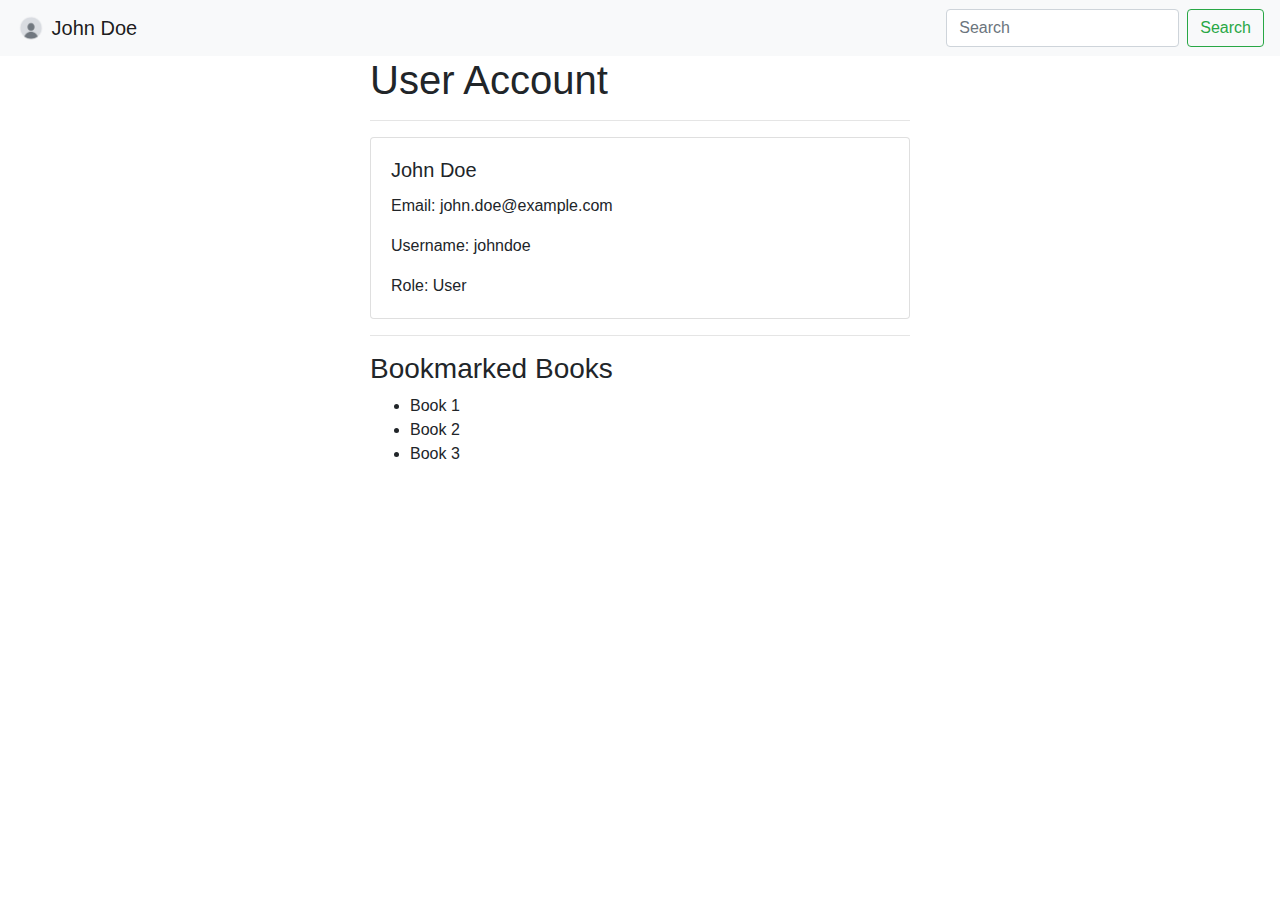
==== account.html @ ed5e2a51 "added script for fetching cards from google books api" ====
<!DOCTYPE html>
<html lang="en">

<head>
    <meta charset="UTF-8">
    <meta name="viewport" content="width=device-width, initial-scale=1.0">
    <link rel="stylesheet" href="https://stackpath.bootstrapcdn.com/bootstrap/4.5.2/css/bootstrap.min.css">
    <title>User Account</title>
</head>

<body>
    <nav class="navbar navbar-expand-lg navbar-light bg-light">
        <a class="navbar-brand" href="#">
            <img src="img/user.png" width="30" height="30" class="d-inline-block align-top" alt="Profile Picture">
            John Doe
        </a>
        <form class="form-inline my-2 my-lg-0 ml-auto">
            <input class="form-control mr-sm-2" type="search" placeholder="Search" aria-label="Search">
            <button class="btn btn-outline-success my-2 my-sm-0" type="submit">Search</button>
        </form>
    </nav>

    <div class="container">
        <div class="row">
            <div class="col-md-6 offset-md-3">
                <h1>User Account</h1>
                <hr>
                <div class="card">
                    <div class="card-body">
                        <h5 class="card-title">John Doe</h5>
                        <p class="card-text">Email: john.doe@example.com</p>
                        <p class="card-text">Username: johndoe</p>
                        <p class="card-text">Role: User</p>
                    </div>
                </div>
                <hr>
                <h3>Bookmarked Books</h3>
                <ul>
                    <li>Book 1</li>
                    <li>Book 2</li>
                    <li>Book 3</li>
                </ul>
            </div>
        </div>
    </div>

    <script src="https://code.jquery.com/jquery-3.5.1.slim.min.js"></script>
    <script src="https://cdn.jsdelivr.net/npm/@popperjs/core@2.5.4/dist/umd/popper.min.js"></script>
    <script src="https://stackpath.bootstrapcdn.com/bootstrap/4.5.2/js/bootstrap.min.js"></script>
</body>

</html>
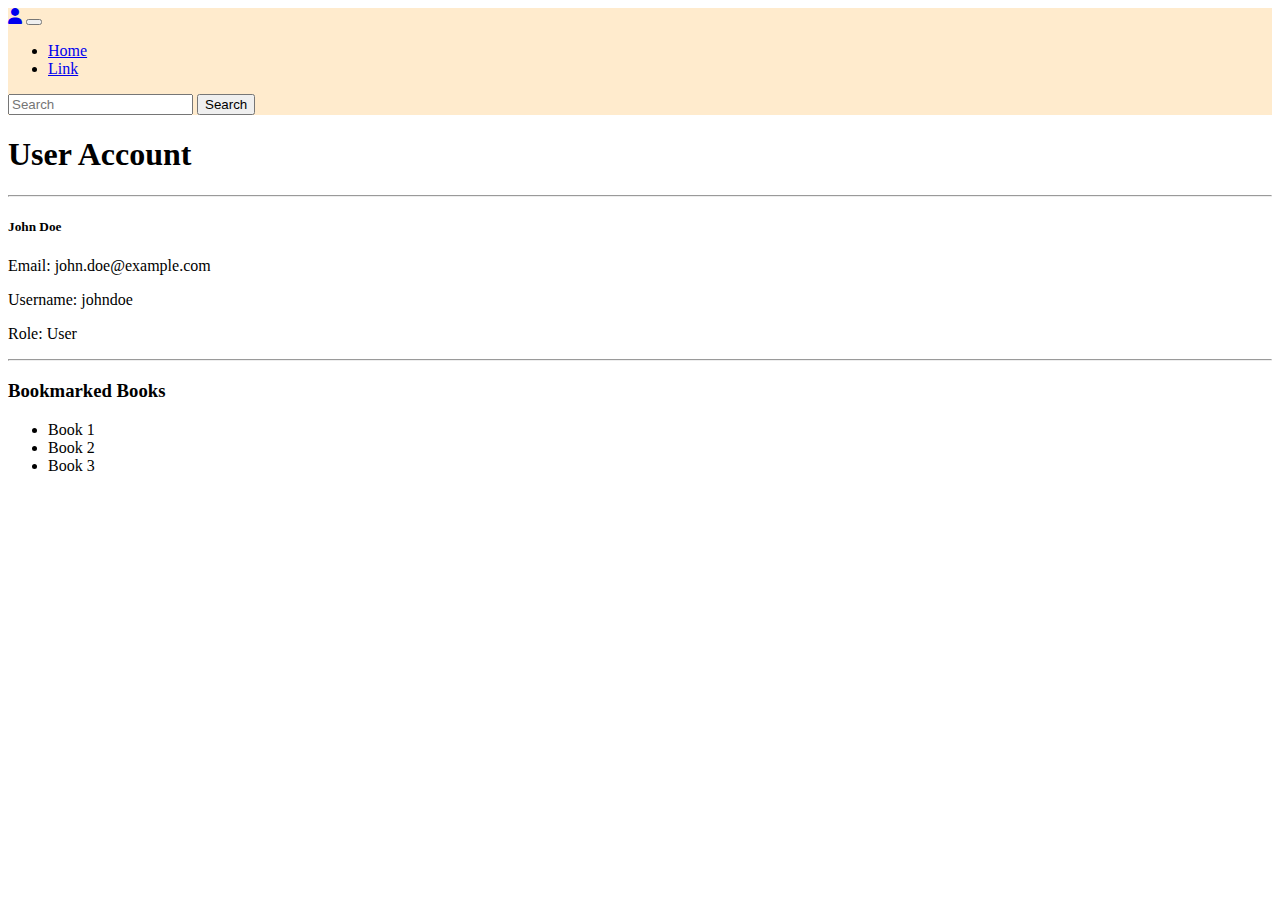
==== commit a6223d04: "fixed account nav to match the rest" ====
--- a/account.html
+++ b/account.html
@@ -4,21 +4,36 @@
 <head>
     <meta charset="UTF-8">
     <meta name="viewport" content="width=device-width, initial-scale=1.0">
-    <link rel="stylesheet" href="https://stackpath.bootstrapcdn.com/bootstrap/4.5.2/css/bootstrap.min.css">
+    <link href="https://cdn.jsdelivr.net/npm/bootstrap@5.0.2/dist/css/bootstrap.min.css" rel="stylesheet" integrity="sha384-EVSTQN3/azprG1Anm3QDgpJLIm9Nao0Yz1ztcQTwFspd3yD65VohhpuuCOmLASjC" crossorigin="anonymous">
+    <script src="https://cdn.jsdelivr.net/npm/bootstrap@5.0.2/dist/js/bootstrap.bundle.min.js" integrity="sha384-MrcW6ZMFYlzcLA8Nl+NtUVF0sA7MsXsP1UyJoMp4YLEuNSfAP+JcXn/tWtIaxVXM" crossorigin="anonymous"></script>
+    <link rel="stylesheet" href="https://cdnjs.cloudflare.com/ajax/libs/font-awesome/6.0.0-beta3/css/all.min.css">
     <title>User Account</title>
 </head>
 
 <body>
-    <nav class="navbar navbar-expand-lg navbar-light bg-light">
-        <a class="navbar-brand" href="#">
-            <img src="img/user.png" width="30" height="30" class="d-inline-block align-top" alt="Profile Picture">
-            John Doe
-        </a>
-        <form class="form-inline my-2 my-lg-0 ml-auto">
-            <input class="form-control mr-sm-2" type="search" placeholder="Search" aria-label="Search">
-            <button class="btn btn-outline-success my-2 my-sm-0" type="submit">Search</button>
-        </form>
-    </nav>
+    <nav class="navbar navbar-expand-lg navbar-light" style="background-color: blanchedalmond;">
+        <div class="container-fluid">
+          <a class="navbar-brand" href="account.html"><i class="fa-solid fa-user"></i></a>
+          <button class="navbar-toggler" type="button" data-bs-toggle="collapse" data-bs-target="#navbarSupportedContent" aria-controls="navbarSupportedContent" aria-expanded="false" aria-label="Toggle navigation">
+            <span class="navbar-toggler-icon"></span>
+          </button>
+          <div class="collapse navbar-collapse" id="navbarSupportedContent">
+            <ul class="navbar-nav me-auto mb-2 mb-lg-0">
+              <li class="nav-item">
+                <a class="nav-link active" aria-current="page" href="#">Home</a>
+              </li>
+              <li class="nav-item">
+                <a class="nav-link" href="#">Link</a>
+              </li>
+              
+            </ul>
+            <form id="searchForm" class="d-flex">
+              <input class="form-control me-2" id="txtSearch" placeholder="Search">
+              <button class="btn btn-outline-success" type="submit">Search</button>
+          </form>          
+          </div>
+        </div>
+      </nav>
 
     <div class="container">
         <div class="row">
